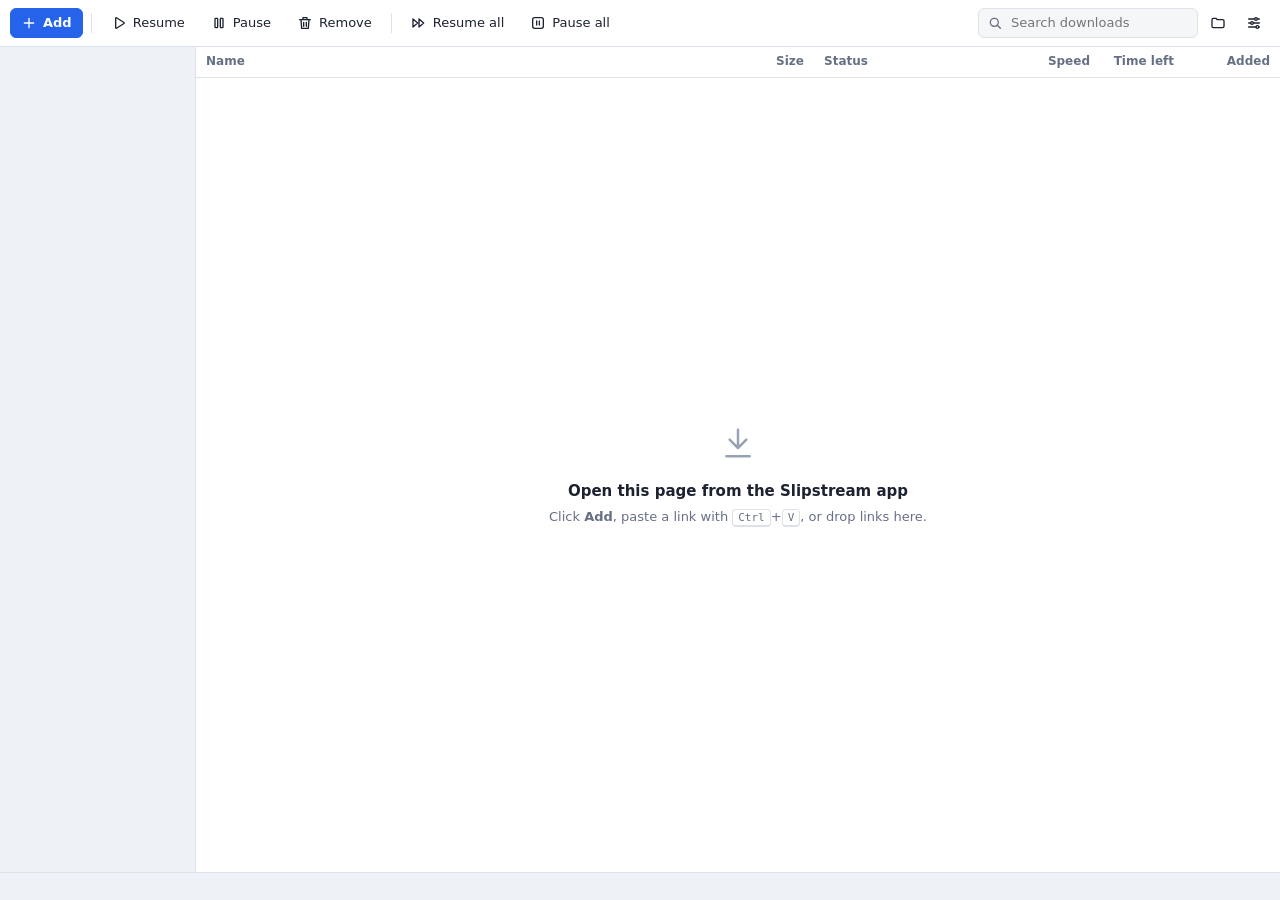
==== crates/desktop/ui/index.html @ 98ef4155 "Add desktop app with download queue, categories and tray Download manager (crates/manager): - Downlo" ====
<!doctype html>
<html lang="en">
<head>
  <meta charset="utf-8">
  <meta name="viewport" content="width=device-width, initial-scale=1">
  <title>Slipstream</title>
  <link rel="stylesheet" href="style.css">
  <script type="module" src="app.js"></script>
</head>
<body>
  <header class="toolbar">
    <button id="btn-add" class="primary" data-icon="plus" title="Add links (Ctrl+N)">Add</button>
    <span class="sep"></span>
    <button id="btn-resume" data-icon="play" title="Resume selected">Resume</button>
    <button id="btn-pause" data-icon="pause" title="Pause selected">Pause</button>
    <button id="btn-remove" data-icon="trash" title="Remove selected (Delete)">Remove</button>
    <span class="sep"></span>
    <button id="btn-resume-all" data-icon="playAll" title="Resume every download">Resume all</button>
    <button id="btn-pause-all" data-icon="pauseAll" title="Pause every download">Pause all</button>
    <span class="spacer"></span>
    <label class="search" data-icon="search">
      <input id="search" type="search" placeholder="Search downloads" aria-label="Search downloads">
    </label>
    <button id="btn-folder" class="icon-only" data-icon="folder" title="Open download folder" aria-label="Open download folder"></button>
    <button id="btn-settings" class="icon-only" data-icon="settings" title="Settings" aria-label="Settings"></button>
  </header>

  <div class="layout">
    <nav class="sidebar" id="sidebar" aria-label="Filters"></nav>

    <main class="content">
      <div class="table-wrap" id="table-wrap">
        <table class="downloads">
          <colgroup>
            <col class="c-name"><col class="c-size"><col class="c-status"><col class="c-speed"><col class="c-eta"><col class="c-added">
          </colgroup>
          <thead>
            <tr>
              <th data-sort="name">Name</th>
              <th data-sort="size" class="num">Size</th>
              <th data-sort="status">Status</th>
              <th class="num">Speed</th>
              <th class="num">Time left</th>
              <th data-sort="added" class="num">Added</th>
            </tr>
          </thead>
          <tbody id="rows"></tbody>
        </table>
        <div class="empty" id="empty" hidden>
          <div class="empty-icon" data-icon="download"></div>
          <p class="empty-title" id="empty-title">No downloads yet</p>
          <p class="empty-hint" id="empty-hint">Click <b>Add</b>, paste a link with <kbd>Ctrl</kbd>+<kbd>V</kbd>, or drop links here.</p>
        </div>
      </div>

      <section class="details" id="details" hidden aria-label="Download details">
        <div class="d-head">
          <span class="d-icon" id="d-icon"></span>
          <span class="d-name" id="d-name"></span>
          <span class="pill" id="d-status"></span>
        </div>
        <canvas class="segmap" id="d-map" height="14" aria-label="Which parts of the file have downloaded"></canvas>
        <dl class="d-grid">
          <dt>Link</dt><dd class="mono" id="d-url"></dd>
          <dt>Saved to</dt><dd class="mono" id="d-path"></dd>
          <dt>Progress</dt><dd id="d-progress"></dd>
          <dt>Connections</dt><dd id="d-conns"></dd>
          <dt>Resume</dt><dd id="d-resume"></dd>
          <dt class="d-error" hidden>Error</dt><dd class="d-error error" id="d-error" hidden></dd>
        </dl>
      </section>
    </main>
  </div>

  <footer class="statusbar">
    <span id="sb-speed" class="sb-speed"></span>
    <span id="sb-counts"></span>
    <span class="spacer"></span>
    <button id="sb-limit" class="link" title="Change in Settings"></button>
  </footer>

  <dialog id="dlg-add" aria-labelledby="add-title">
    <form method="dialog">
      <h2 id="add-title">Add downloads</h2>
      <label for="add-urls">Links, one per line</label>
      <textarea id="add-urls" rows="6" spellcheck="false" placeholder="https://example.com/file.zip"></textarea>
      <p class="hint" id="add-hint">Files go to your download folder, sorted by type.</p>
      <div class="actions">
        <button value="cancel" formnovalidate>Cancel</button>
        <span class="spacer"></span>
        <button value="later" id="add-later">Download later</button>
        <button value="start" class="primary" id="add-start">Download</button>
      </div>
    </form>
  </dialog>

  <dialog id="dlg-remove" aria-labelledby="remove-title">
    <form method="dialog">
      <h2 id="remove-title">Remove downloads</h2>
      <p id="remove-text"></p>
      <label class="check"><input type="checkbox" id="remove-files"> Also delete the files from disk</label>
      <div class="actions">
        <span class="spacer"></span>
        <button value="cancel">Cancel</button>
        <button value="remove" class="danger">Remove</button>
      </div>
    </form>
  </dialog>

  <dialog id="dlg-settings" aria-labelledby="settings-title">
    <form method="dialog">
      <h2 id="settings-title">Settings</h2>
      <fieldset>
        <legend>Saving</legend>
        <label for="set-dir">Download folder</label>
        <div class="row">
          <input id="set-dir" type="text" spellcheck="false">
          <button type="button" id="set-browse">Browse…</button>
        </div>
        <label class="check"><input type="checkbox" id="set-categories"> Sort into Video, Music, Documents… folders</label>
      </fieldset>
      <fieldset>
        <legend>Speed</legend>
        <label for="set-conns">Connections per download: <output id="set-conns-out"></output></label>
        <input id="set-conns" type="range" min="1" max="32" step="1">
        <label for="set-active">Downloads at the same time</label>
        <input id="set-active" type="number" min="1" max="10" step="1">
        <label class="check"><input type="checkbox" id="set-limit-on"> Limit total speed to</label>
        <div class="row">
          <input id="set-limit" type="number" min="1" step="any" aria-label="Speed limit">
          <select id="set-limit-unit" aria-label="Speed limit unit">
            <option value="1024">KB/s</option>
            <option value="1048576">MB/s</option>
          </select>
        </div>
      </fieldset>
      <fieldset>
        <legend>App</legend>
        <label class="check"><input type="checkbox" id="set-resume"> Resume unfinished downloads when Slipstream starts</label>
        <label class="check"><input type="checkbox" id="set-tray"> Keep running in the tray when the window is closed</label>
        <label class="check"><input type="checkbox" id="set-notify"> Notify me when a download finishes</label>
      </fieldset>
      <div class="actions">
        <span class="spacer"></span>
        <button value="cancel">Cancel</button>
        <button value="save" class="primary">Save</button>
      </div>
    </form>
  </dialog>

  <div class="menu" id="menu" role="menu" hidden></div>
  <div class="toast" id="toast" role="status" hidden></div>
  <div class="drop" id="drop" hidden><div>Drop links to download</div></div>
</body>
</html>
---- crates/desktop/ui/style.css ----
:root {
  --bg: #f5f6f8;
  --panel: #ffffff;
  --sidebar: #eef1f5;
  --border: #dde2ea;
  --text: #1c2230;
  --muted: #667085;
  --faint: #98a2b3;
  --accent: #2563eb;
  --accent-text: #ffffff;
  --accent-soft: #e0e9ff;
  --ok: #15803d;
  --warn: #b45309;
  --err: #dc2626;
  --row-hover: #f2f5fa;
  --row-sel: #dde8fd;
  --track: #e6eaf0;
  --bar-paused: #d6a24a;
  --bar-done: #22a35a;
  --marker: #db2777;
  --shadow: 0 10px 30px rgba(16, 24, 40, 0.18);
  --radius: 8px;
  color-scheme: light;
}

@media (prefers-color-scheme: dark) {
  :root {
    --bg: #14171c;
    --panel: #1a1e25;
    --sidebar: #171a20;
    --border: #2b313b;
    --text: #e5e8ee;
    --muted: #9099aa;
    --faint: #677184;
    --accent: #4f8bff;
    --accent-text: #0b1020;
    --accent-soft: #1d335c;
    --ok: #4ade80;
    --warn: #f0b44c;
    --err: #f87171;
    --row-hover: #1f242d;
    --row-sel: #20365e;
    --track: #2a303a;
    --bar-paused: #b8862f;
    --bar-done: #2fa865;
    --marker: #f472b6;
    --shadow: 0 10px 30px rgba(0, 0, 0, 0.5);
    color-scheme: dark;
  }
}

* { box-sizing: border-box; }

html, body {
  height: 100%;
  margin: 0;
}

body {
  display: flex;
  flex-direction: column;
  background: var(--bg);
  color: var(--text);
  font: 13px/1.4 system-ui, -apple-system, "Segoe UI", Roboto, Ubuntu, sans-serif;
  user-select: none;
  -webkit-user-select: none;
  overflow: hidden;
}

button, input, select, textarea { font: inherit; color: inherit; }

.ic {
  width: 16px;
  height: 16px;
  flex: none;
  fill: none;
  stroke: currentColor;
  stroke-width: 2;
  stroke-linecap: round;
  stroke-linejoin: round;
}
.ic.fill { fill: currentColor; stroke: none; }

/* Toolbar */

.toolbar {
  display: flex;
  align-items: center;
  gap: 4px;
  padding: 8px 10px;
  background: var(--panel);
  border-bottom: 1px solid var(--border);
}

.toolbar button, .actions button, .row button {
  display: inline-flex;
  align-items: center;
  gap: 6px;
  height: 30px;
  padding: 0 10px;
  border: 1px solid transparent;
  border-radius: 6px;
  background: transparent;
  cursor: pointer;
  white-space: nowrap;
}
.toolbar button:hover:not(:disabled) { background: var(--row-hover); border-color: var(--border); }
.toolbar button:disabled { color: var(--faint); cursor: default; }
.toolbar .icon-only { padding: 0 7px; }

button.primary {
  background: var(--accent);
  color: var(--accent-text);
  border-color: var(--accent);
  font-weight: 600;
}
.toolbar button.primary:hover:not(:disabled) { background: var(--accent); filter: brightness(1.08); border-color: var(--accent); }
button.danger { background: var(--err); color: #fff; border-color: var(--err); font-weight: 600; }

.sep { width: 1px; height: 20px; margin: 0 4px; background: var(--border); }
.spacer { flex: 1; }

.search {
  display: flex;
  align-items: center;
  gap: 6px;
  height: 30px;
  width: 220px;
  padding: 0 8px;
  border: 1px solid var(--border);
  border-radius: 6px;
  background: var(--bg);
  color: var(--muted);
}
.search input { flex: 1; min-width: 0; border: 0; outline: 0; background: transparent; color: var(--text); }
.search:focus-within { border-color: var(--accent); }

/* Layout */

.layout { flex: 1; display: flex; min-height: 0; }

.sidebar {
  width: 196px;
  flex: none;
  padding: 10px 8px;
  overflow-y: auto;
  background: var(--sidebar);
  border-right: 1px solid var(--border);
}
.sidebar h3 {
  margin: 12px 8px 4px;
  font-size: 11px;
  font-weight: 600;
  letter-spacing: 0.04em;
  text-transform: uppercase;
  color: var(--muted);
}
.sidebar h3:first-child { margin-top: 2px; }
.sidebar button {
  display: flex;
  align-items: center;
  gap: 8px;
  width: 100%;
  height: 30px;
  padding: 0 8px;
  border: 0;
  border-radius: 6px;
  background: transparent;
  text-align: left;
  cursor: pointer;
}
.sidebar button:hover { background: var(--row-hover); }
.sidebar button.active { background: var(--accent-soft); color: var(--accent); font-weight: 600; }
.sidebar .label { flex: 1; overflow: hidden; text-overflow: ellipsis; white-space: nowrap; }
.sidebar .count { color: var(--muted); font-size: 12px; font-variant-numeric: tabular-nums; }
.sidebar button.active .count { color: var(--accent); }

.content { flex: 1; display: flex; flex-direction: column; min-width: 0; background: var(--panel); }

/* Table */

.table-wrap { flex: 1; position: relative; overflow: auto; }

table.downloads {
  width: 100%;
  min-width: 640px;
  border-collapse: collapse;
  table-layout: fixed;
}
col.c-name { width: auto; }
col.c-size { width: 92px; }
col.c-status { width: 190px; }
col.c-speed { width: 96px; }
col.c-eta { width: 84px; }
col.c-added { width: 96px; }

thead th {
  position: sticky;
  top: 0;
  z-index: 1;
  height: 30px;
  padding: 0 10px;
  background: var(--panel);
  border-bottom: 1px solid var(--border);
  color: var(--muted);
  font-size: 12px;
  font-weight: 600;
  text-align: left;
  white-space: nowrap;
}
thead th[data-sort] { cursor: pointer; }
thead th[data-sort]:hover { color: var(--text); }
thead th.sorted { color: var(--text); }
thead th.sorted::after { content: " ↓"; }
thead th.sorted.asc::after { content: " ↑"; }
th.num, td.num { text-align: right; }

tbody tr { height: 34px; cursor: default; }
tbody tr:hover { background: var(--row-hover); }
tbody tr.selected { background: var(--row-sel); }
tbody td {
  padding: 0 10px;
  border-bottom: 1px solid var(--border);
  white-space: nowrap;
  overflow: hidden;
  text-overflow: ellipsis;
  font-variant-numeric: tabular-nums;
}
td.num { color: var(--muted); }
tr.st-downloading td.speed { color: var(--text); }

.name-cell { display: flex; align-items: center; gap: 8px; min-width: 0; }
.name-cell .fname { overflow: hidden; text-overflow: ellipsis; }

.cat { display: inline-flex; color: var(--muted); }
.cat-video { color: #8b5cf6; }
.cat-music { color: #ec4899; }
.cat-documents { color: #2563eb; }
.cat-compressed { color: #d97706; }
.cat-programs { color: #0d9488; }
.cat-images { color: #16a34a; }

.prog { display: flex; align-items: center; gap: 8px; }
.prog .bar { flex: 1; height: 6px; border-radius: 3px; background: var(--track); overflow: hidden; }
.prog .bar i { display: block; height: 100%; width: 0; background: var(--accent); border-radius: 3px; transition: width 0.4s ease; }
.prog .ptext { width: 84px; flex: none; font-size: 12px; color: var(--muted); }
tr.st-paused .bar i { background: var(--bar-paused); }
tr.st-completed .bar i { background: var(--bar-done); }
tr.st-failed .bar i { background: var(--err); }
tr.st-failed .ptext { color: var(--err); }
tr.st-completed .ptext { color: var(--ok); }
tr.st-queued .bar i { background: var(--faint); }

.empty {
  position: absolute;
  inset: 30px 0 0 0;
  display: flex;
  flex-direction: column;
  align-items: center;
  justify-content: center;
  gap: 6px;
  color: var(--muted);
  text-align: center;
  pointer-events: none;
}
.empty-icon { color: var(--faint); }
.empty-icon .ic { width: 40px; height: 40px; stroke-width: 1.5; }
.empty-title { margin: 6px 0 0; font-size: 15px; font-weight: 600; color: var(--text); }
.empty-hint { margin: 0; }
kbd {
  padding: 1px 5px;
  border: 1px solid var(--border);
  border-bottom-width: 2px;
  border-radius: 4px;
  font: 11px ui-monospace, SFMono-Regular, Menlo, Consolas, monospace;
}

/* Details */

.details {
  flex: none;
  padding: 10px 14px 12px;
  border-top: 1px solid var(--border);
  background: var(--panel);
  user-select: text;
  -webkit-user-select: text;
}
.d-head { display: flex; align-items: center; gap: 8px; margin-bottom: 8px; }
.d-name { font-weight: 600; overflow: hidden; text-overflow: ellipsis; white-space: nowrap; }
.pill {
  flex: none;
  padding: 1px 8px;
  border-radius: 999px;
  background: var(--track);
  color: var(--muted);
  font-size: 11px;
  font-weight: 600;
}
.pill.st-downloading { background: var(--accent-soft); color: var(--accent); }
.pill.st-completed { color: var(--ok); }
.pill.st-failed { color: var(--err); }
.pill.st-paused { color: var(--warn); }
.segmap { display: block; width: 100%; height: 14px; border-radius: 3px; }
.d-grid {
  display: grid;
  grid-template-columns: 96px 1fr;
  gap: 4px 12px;
  margin: 10px 0 0;
}
.d-grid dt { color: var(--muted); }
.d-grid dd { margin: 0; overflow: hidden; text-overflow: ellipsis; white-space: nowrap; }
.mono { font-family: ui-monospace, SFMono-Regular, Menlo, Consolas, monospace; font-size: 12px; }
.error { color: var(--err); white-space: normal !important; }

/* Status bar */

.statusbar {
  display: flex;
  align-items: center;
  gap: 14px;
  height: 28px;
  padding: 0 12px;
  border-top: 1px solid var(--border);
  background: var(--sidebar);
  color: var(--muted);
  font-size: 12px;
  font-variant-numeric: tabular-nums;
}
.sb-speed { color: var(--text); font-weight: 600; }
button.link { padding: 0; border: 0; background: none; color: var(--muted); cursor: pointer; font-size: 12px; }
button.link:hover { color: var(--accent); text-decoration: underline; }

/* Dialogs */

dialog {
  width: min(520px, calc(100vw - 32px));
  padding: 0;
  border: 1px solid var(--border);
  border-radius: 12px;
  background: var(--panel);
  color: var(--text);
  box-shadow: var(--shadow);
}
dialog::backdrop { background: rgba(10, 14, 22, 0.35); }
dialog form { display: flex; flex-direction: column; gap: 8px; padding: 18px 20px 16px; }
dialog h2 { margin: 0 0 4px; font-size: 16px; }
dialog p { margin: 0; }
dialog label { color: var(--muted); }
dialog label.check { display: flex; align-items: center; gap: 8px; color: var(--text); cursor: pointer; }
dialog input[type=text], dialog input[type=number], dialog textarea, dialog select {
  width: 100%;
  padding: 6px 8px;
  border: 1px solid var(--border);
  border-radius: 6px;
  background: var(--bg);
  outline: 0;
  user-select: text;
  -webkit-user-select: text;
}
dialog textarea { resize: vertical; font-family: ui-monospace, SFMono-Regular, Menlo, Consolas, monospace; font-size: 12px; }
dialog input:focus, dialog textarea:focus, dialog select:focus { border-color: var(--accent); }
dialog input[type=range] { width: 100%; accent-color: var(--accent); }
dialog input[type=checkbox] { accent-color: var(--accent); }
dialog fieldset { margin: 0; padding: 0 0 6px; border: 0; display: flex; flex-direction: column; gap: 6px; }
dialog legend { padding: 0; margin-bottom: 4px; font-weight: 600; font-size: 12px; text-transform: uppercase; letter-spacing: 0.04em; color: var(--muted); }
dialog .row { display: flex; gap: 6px; }
dialog .row select { width: 96px; flex: none; }
dialog .row button { border-color: var(--border); flex: none; }
.hint { color: var(--muted); font-size: 12px; }
.hint.error { color: var(--err); }
.actions { display: flex; gap: 8px; margin-top: 8px; }
.actions button { border-color: var(--border); }
.actions button:hover { filter: brightness(0.97); }

/* Context menu, toast, drop overlay */

.menu {
  position: fixed;
  z-index: 20;
  min-width: 200px;
  padding: 4px;
  border: 1px solid var(--border);
  border-radius: 8px;
  background: var(--panel);
  box-shadow: var(--shadow);
}
.menu button {
  display: flex;
  align-items: center;
  gap: 8px;
  width: 100%;
  height: 28px;
  padding: 0 10px;
  border: 0;
  border-radius: 5px;
  background: none;
  text-align: left;
  cursor: pointer;
}
.menu button:hover:not(:disabled) { background: var(--accent); color: var(--accent-text); }
.menu button:disabled { color: var(--faint); cursor: default; }
.menu hr { margin: 4px 6px; border: 0; border-top: 1px solid var(--border); }

.toast {
  position: fixed;
  left: 50%;
  bottom: 40px;
  z-index: 30;
  max-width: min(560px, calc(100vw - 32px));
  transform: translateX(-50%);
  padding: 8px 14px;
  border-radius: 8px;
  background: var(--text);
  color: var(--panel);
  box-shadow: var(--shadow);
}
.toast.error { background: var(--err); color: #fff; }

.drop {
  position: fixed;
  inset: 0;
  z-index: 40;
  display: flex;
  align-items: center;
  justify-content: center;
  background: rgba(37, 99, 235, 0.12);
  pointer-events: none;
}
.drop div {
  padding: 28px 40px;
  border: 2px dashed var(--accent);
  border-radius: 14px;
  background: var(--panel);
  color: var(--accent);
  font-size: 16px;
  font-weight: 600;
}

[hidden] { display: none !important; }
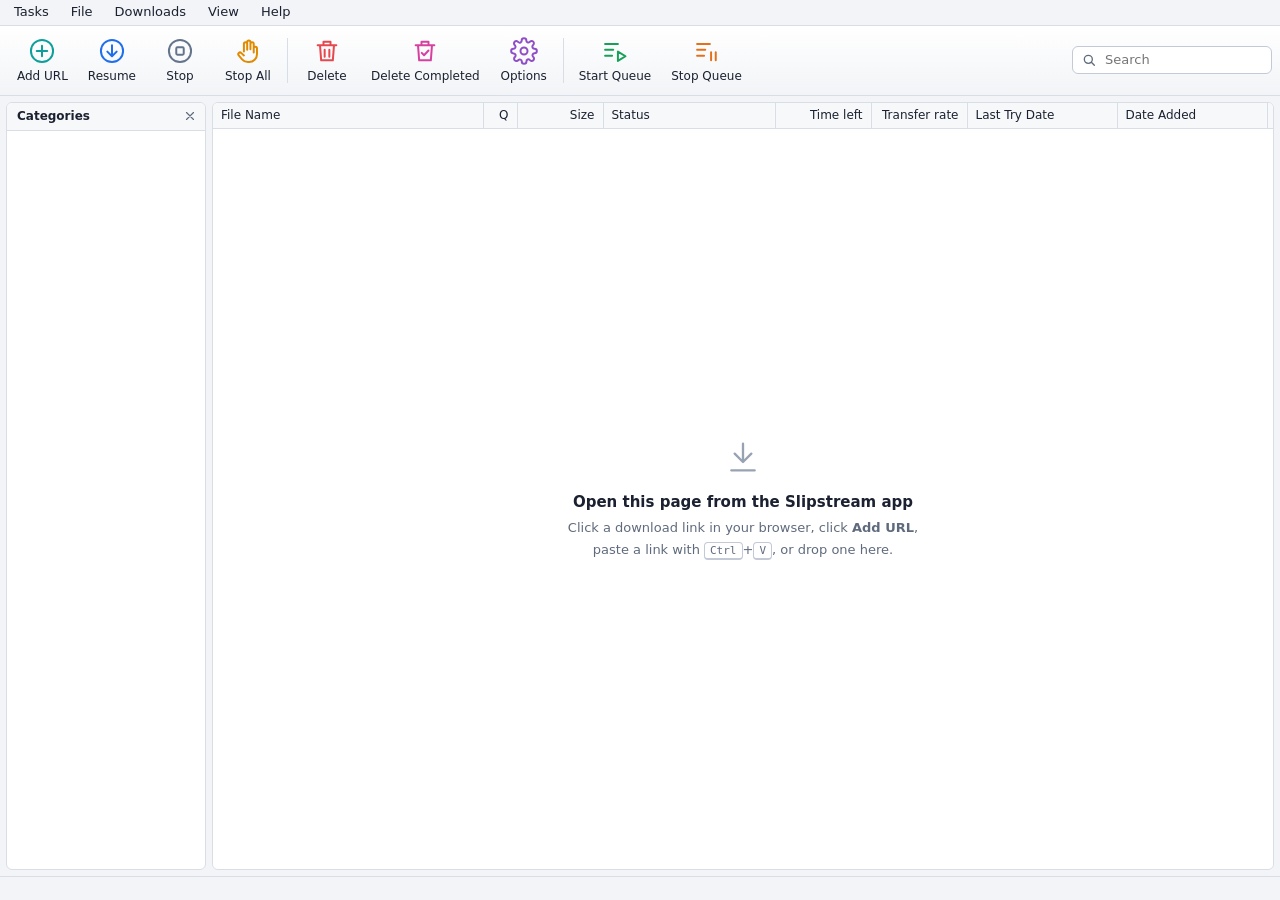
==== commit 8834fb65: "Add browser extension, native messaging bridge and IDM-style windows Browser integration: - Manifest" ====
--- a/crates/desktop/ui/index.html
+++ b/crates/desktop/ui/index.html
@@ -4,71 +4,71 @@
   <meta charset="utf-8">
   <meta name="viewport" content="width=device-width, initial-scale=1">
   <title>Slipstream</title>
+  <link rel="stylesheet" href="common.css">
   <link rel="stylesheet" href="style.css">
   <script type="module" src="app.js"></script>
 </head>
 <body>
+  <nav class="menubar" id="menubar" aria-label="Menu">
+    <button data-menu="tasks">Tasks</button>
+    <button data-menu="file">File</button>
+    <button data-menu="downloads">Downloads</button>
+    <button data-menu="view">View</button>
+    <button data-menu="help">Help</button>
+  </nav>
+
   <header class="toolbar">
-    <button id="btn-add" class="primary" data-icon="plus" title="Add links (Ctrl+N)">Add</button>
-    <span class="sep"></span>
-    <button id="btn-resume" data-icon="play" title="Resume selected">Resume</button>
-    <button id="btn-pause" data-icon="pause" title="Pause selected">Pause</button>
-    <button id="btn-remove" data-icon="trash" title="Remove selected (Delete)">Remove</button>
-    <span class="sep"></span>
-    <button id="btn-resume-all" data-icon="playAll" title="Resume every download">Resume all</button>
-    <button id="btn-pause-all" data-icon="pauseAll" title="Pause every download">Pause all</button>
+    <button id="tb-add" class="tool t-add" data-icon="addUrl" title="Add a download (Ctrl+N)"><span>Add URL</span></button>
+    <button id="tb-resume" class="tool t-resume" data-icon="resume" title="Resume the selected downloads"><span>Resume</span></button>
+    <button id="tb-stop" class="tool t-stop" data-icon="stop" title="Stop the selected downloads"><span>Stop</span></button>
+    <button id="tb-stop-all" class="tool t-stopall" data-icon="stopAll" title="Stop every download"><span>Stop All</span></button>
+    <span class="tsep"></span>
+    <button id="tb-delete" class="tool t-delete" data-icon="delete" title="Delete the selected downloads (Delete)"><span>Delete</span></button>
+    <button id="tb-delete-done" class="tool t-deldone" data-icon="deleteDone" title="Take finished downloads off the list"><span>Delete Completed</span></button>
+    <button id="tb-options" class="tool t-options" data-icon="options" title="Options"><span>Options</span></button>
+    <span class="tsep"></span>
+    <button id="tb-start-queue" class="tool t-startq" data-icon="startQueue" title="Put every stopped download back in the queue"><span>Start Queue</span></button>
+    <button id="tb-stop-queue" class="tool t-stopq" data-icon="stopQueue" title="Hold downloads waiting in the queue"><span>Stop Queue</span></button>
     <span class="spacer"></span>
     <label class="search" data-icon="search">
-      <input id="search" type="search" placeholder="Search downloads" aria-label="Search downloads">
+      <input id="search" type="search" placeholder="Search" aria-label="Search downloads">
     </label>
-    <button id="btn-folder" class="icon-only" data-icon="folder" title="Open download folder" aria-label="Open download folder"></button>
-    <button id="btn-settings" class="icon-only" data-icon="settings" title="Settings" aria-label="Settings"></button>
   </header>
 
   <div class="layout">
-    <nav class="sidebar" id="sidebar" aria-label="Filters"></nav>
+    <aside class="categories" id="categories" aria-label="Categories">
+      <div class="cat-head">
+        <span>Categories</span>
+        <button id="cat-close" class="x" data-icon="close" title="Hide categories" aria-label="Hide categories"></button>
+      </div>
+      <div class="tree" id="tree" role="tree"></div>
+    </aside>
 
-    <main class="content">
-      <div class="table-wrap" id="table-wrap">
-        <table class="downloads">
-          <colgroup>
-            <col class="c-name"><col class="c-size"><col class="c-status"><col class="c-speed"><col class="c-eta"><col class="c-added">
-          </colgroup>
-          <thead>
-            <tr>
-              <th data-sort="name">Name</th>
-              <th data-sort="size" class="num">Size</th>
-              <th data-sort="status">Status</th>
-              <th class="num">Speed</th>
-              <th class="num">Time left</th>
-              <th data-sort="added" class="num">Added</th>
-            </tr>
-          </thead>
-          <tbody id="rows"></tbody>
-        </table>
-        <div class="empty" id="empty" hidden>
-          <div class="empty-icon" data-icon="download"></div>
-          <p class="empty-title" id="empty-title">No downloads yet</p>
-          <p class="empty-hint" id="empty-hint">Click <b>Add</b>, paste a link with <kbd>Ctrl</kbd>+<kbd>V</kbd>, or drop links here.</p>
-        </div>
+    <main class="list-wrap" id="list-wrap">
+      <table class="downloads">
+        <colgroup>
+          <col class="c-name"><col class="c-q"><col class="c-size"><col class="c-status"><col class="c-eta"><col class="c-rate"><col class="c-try"><col class="c-added"><col class="c-desc">
+        </colgroup>
+        <thead>
+          <tr>
+            <th data-sort="name">File Name</th>
+            <th data-sort="queue" class="num" title="Position in the queue">Q</th>
+            <th data-sort="size" class="num">Size</th>
+            <th data-sort="status">Status</th>
+            <th class="num">Time left</th>
+            <th data-sort="rate" class="num">Transfer rate</th>
+            <th data-sort="tried">Last Try Date</th>
+            <th data-sort="added">Date Added</th>
+            <th data-sort="description">Description</th>
+          </tr>
+        </thead>
+        <tbody id="rows"></tbody>
+      </table>
+      <div class="empty" id="empty" hidden>
+        <div class="empty-icon" data-icon="download"></div>
+        <p class="empty-title" id="empty-title">No downloads yet</p>
+        <p class="empty-hint" id="empty-hint">Click a download link in your browser, click <b>Add URL</b>,<br>paste a link with <kbd>Ctrl</kbd>+<kbd>V</kbd>, or drop one here.</p>
       </div>
-
-      <section class="details" id="details" hidden aria-label="Download details">
-        <div class="d-head">
-          <span class="d-icon" id="d-icon"></span>
-          <span class="d-name" id="d-name"></span>
-          <span class="pill" id="d-status"></span>
-        </div>
-        <canvas class="segmap" id="d-map" height="14" aria-label="Which parts of the file have downloaded"></canvas>
-        <dl class="d-grid">
-          <dt>Link</dt><dd class="mono" id="d-url"></dd>
-          <dt>Saved to</dt><dd class="mono" id="d-path"></dd>
-          <dt>Progress</dt><dd id="d-progress"></dd>
-          <dt>Connections</dt><dd id="d-conns"></dd>
-          <dt>Resume</dt><dd id="d-resume"></dd>
-          <dt class="d-error" hidden>Error</dt><dd class="d-error error" id="d-error" hidden></dd>
-        </dl>
-      </section>
     </main>
   </div>
 
@@ -76,80 +76,123 @@
     <span id="sb-speed" class="sb-speed"></span>
     <span id="sb-counts"></span>
     <span class="spacer"></span>
-    <button id="sb-limit" class="link" title="Change in Settings"></button>
+    <button id="sb-limit" class="link" title="Change in Options"></button>
   </footer>
 
   <dialog id="dlg-add" aria-labelledby="add-title">
     <form method="dialog">
-      <h2 id="add-title">Add downloads</h2>
-      <label for="add-urls">Links, one per line</label>
-      <textarea id="add-urls" rows="6" spellcheck="false" placeholder="https://example.com/file.zip"></textarea>
-      <p class="hint" id="add-hint">Files go to your download folder, sorted by type.</p>
+      <h2 id="add-title">Enter new address to download</h2>
+      <label for="add-urls">Address <span class="hint">(several links: one per line)</span></label>
+      <textarea id="add-urls" class="field" rows="3" spellcheck="false" placeholder="https://example.com/file.zip"></textarea>
+      <p class="hint" id="add-hint"></p>
       <div class="actions">
-        <button value="cancel" formnovalidate>Cancel</button>
         <span class="spacer"></span>
-        <button value="later" id="add-later">Download later</button>
-        <button value="start" class="primary" id="add-start">Download</button>
+        <button class="btn" value="cancel" formnovalidate>Cancel</button>
+        <button class="btn primary" value="ok" id="add-ok">OK</button>
       </div>
     </form>
   </dialog>
 
-  <dialog id="dlg-remove" aria-labelledby="remove-title">
+  <dialog id="dlg-delete" aria-labelledby="delete-title">
     <form method="dialog">
-      <h2 id="remove-title">Remove downloads</h2>
-      <p id="remove-text"></p>
-      <label class="check"><input type="checkbox" id="remove-files"> Also delete the files from disk</label>
+      <h2 id="delete-title">Delete</h2>
+      <p id="delete-text"></p>
+      <label class="check"><input type="checkbox" id="delete-files"> Also delete the files from disk</label>
       <div class="actions">
         <span class="spacer"></span>
-        <button value="cancel">Cancel</button>
-        <button value="remove" class="danger">Remove</button>
+        <button class="btn" value="cancel">Cancel</button>
+        <button class="btn danger" value="delete">Delete</button>
       </div>
     </form>
   </dialog>
 
-  <dialog id="dlg-settings" aria-labelledby="settings-title">
+  <dialog id="dlg-options" class="wide" aria-labelledby="options-title">
     <form method="dialog">
-      <h2 id="settings-title">Settings</h2>
-      <fieldset>
-        <legend>Saving</legend>
-        <label for="set-dir">Download folder</label>
-        <div class="row">
-          <input id="set-dir" type="text" spellcheck="false">
-          <button type="button" id="set-browse">Browse…</button>
-        </div>
-        <label class="check"><input type="checkbox" id="set-categories"> Sort into Video, Music, Documents… folders</label>
-      </fieldset>
-      <fieldset>
-        <legend>Speed</legend>
-        <label for="set-conns">Connections per download: <output id="set-conns-out"></output></label>
-        <input id="set-conns" type="range" min="1" max="32" step="1">
-        <label for="set-active">Downloads at the same time</label>
-        <input id="set-active" type="number" min="1" max="10" step="1">
-        <label class="check"><input type="checkbox" id="set-limit-on"> Limit total speed to</label>
-        <div class="row">
-          <input id="set-limit" type="number" min="1" step="any" aria-label="Speed limit">
-          <select id="set-limit-unit" aria-label="Speed limit unit">
-            <option value="1024">KB/s</option>
-            <option value="1048576">MB/s</option>
-          </select>
-        </div>
-      </fieldset>
-      <fieldset>
-        <legend>App</legend>
-        <label class="check"><input type="checkbox" id="set-resume"> Resume unfinished downloads when Slipstream starts</label>
-        <label class="check"><input type="checkbox" id="set-tray"> Keep running in the tray when the window is closed</label>
-        <label class="check"><input type="checkbox" id="set-notify"> Notify me when a download finishes</label>
-      </fieldset>
+      <h2 id="options-title">Options</h2>
+      <div class="tabs" role="tablist">
+        <button type="button" class="active" data-tab="opt-general">General</button>
+        <button type="button" data-tab="opt-save">Save To</button>
+        <button type="button" data-tab="opt-connection">Connection</button>
+      </div>
+      <div class="tab-body opt-body">
+        <section id="opt-general" class="opt-page">
+          <p class="opt-legend">When a download starts and finishes</p>
+          <label class="check"><input type="checkbox" id="set-fileinfo"> Show the Download File Info window for links from the browser</label>
+          <label class="check"><input type="checkbox" id="set-progress"> Show a progress window for each download I start</label>
+          <label class="check"><input type="checkbox" id="set-complete"> Show the "Download complete" window when a download finishes</label>
+          <label class="check"><input type="checkbox" id="set-notify"> Otherwise, show a notification</label>
+          <p class="opt-legend">Slipstream</p>
+          <label class="check"><input type="checkbox" id="set-tray"> Keep running in the tray when the window is closed</label>
+          <label class="check"><input type="checkbox" id="set-resume"> Resume unfinished downloads when Slipstream starts</label>
+        </section>
+        <section id="opt-save" class="opt-page" hidden>
+          <label for="set-dir">Download folder</label>
+          <div class="row">
+            <input id="set-dir" class="field mono" type="text" spellcheck="false">
+            <button type="button" class="btn" id="set-browse">Browse…</button>
+          </div>
+          <label class="check"><input type="checkbox" id="set-categories"> Sort into Compressed, Documents, Music, Programs, Video… folders</label>
+          <p class="opt-legend">Folders remembered for categories</p>
+          <div id="set-remembered" class="remembered"></div>
+        </section>
+        <section id="opt-connection" class="opt-page" hidden>
+          <label for="set-conns">Connections per download: <output id="set-conns-out"></output></label>
+          <input id="set-conns" type="range" min="1" max="32" step="1">
+          <label for="set-active">Downloads at the same time</label>
+          <input id="set-active" class="field narrow" type="number" min="1" max="10" step="1">
+          <label class="check"><input type="checkbox" id="set-limit-on"> Limit total download speed to</label>
+          <div class="row">
+            <input id="set-limit" class="field narrow" type="number" min="1" step="any" aria-label="Speed limit">
+            <select id="set-limit-unit" class="field narrow" aria-label="Speed limit unit">
+              <option value="1024">KB/s</option>
+              <option value="1048576">MB/s</option>
+            </select>
+          </div>
+        </section>
+      </div>
       <div class="actions">
         <span class="spacer"></span>
-        <button value="cancel">Cancel</button>
-        <button value="save" class="primary">Save</button>
+        <button class="btn" value="cancel">Cancel</button>
+        <button class="btn primary" value="save">OK</button>
+      </div>
+    </form>
+  </dialog>
+
+  <dialog id="dlg-integration" class="wide" aria-labelledby="integration-title">
+    <form method="dialog">
+      <h2 id="integration-title">Browser integration</h2>
+      <p id="integration-status"></p>
+      <p class="opt-legend">Install the Slipstream extension</p>
+      <ol class="steps">
+        <li><b>Chrome, Edge, Brave, Vivaldi:</b> open <code>chrome://extensions</code> (Edge: <code>edge://extensions</code>), turn on <b>Developer mode</b>, click <b>Load unpacked</b> and choose the <code>extension</code> folder that came with Slipstream.</li>
+        <li><b>Firefox:</b> open <code>about:debugging#/runtime/this-firefox</code>, click <b>Load Temporary Add-on</b> and choose <code>extension/manifest.json</code>.</li>
+        <li>Click a download link. Slipstream takes it over; hold <kbd>Alt</kbd> while clicking to let the browser download it instead.</li>
+      </ol>
+      <p class="hint" id="integration-ids"></p>
+      <div class="actions">
+        <span class="spacer"></span>
+        <button class="btn primary" value="close">Close</button>
+      </div>
+    </form>
+  </dialog>
+
+  <dialog id="dlg-about" aria-labelledby="about-title">
+    <form method="dialog">
+      <div class="about">
+        <img src="icon.png" alt="" width="64" height="64">
+        <div>
+          <h2 id="about-title">Slipstream</h2>
+          <p class="hint">A multi-connection download manager for Windows, macOS and Linux.</p>
+        </div>
+      </div>
+      <div class="actions">
+        <span class="spacer"></span>
+        <button class="btn primary" value="close">OK</button>
       </div>
     </form>
   </dialog>
 
   <div class="menu" id="menu" role="menu" hidden></div>
-  <div class="toast" id="toast" role="status" hidden></div>
   <div class="drop" id="drop" hidden><div>Drop links to download</div></div>
 </body>
 </html>
--- a/crates/desktop/ui/common.css
+++ b/crates/desktop/ui/common.css
@@ -0,0 +1,191 @@
+/* Shared by every Slipstream window: colours, type, and form controls. */
+
+:root {
+  --chrome: #f2f4f7;
+  --panel: #ffffff;
+  --sunken: #f7f8fa;
+  --border: #d9dee6;
+  --border-strong: #c3cad5;
+  --text: #1b2130;
+  --muted: #5f6b7d;
+  --faint: #98a2b3;
+  --accent: #1f6feb;
+  --accent-text: #ffffff;
+  --accent-soft: #dbe8ff;
+  --hover: #eef2f8;
+  --selected: #cfe0fc;
+  --selected-text: #0b2a5c;
+  --track: #e3e8ef;
+  --progress: #22a33a;
+  --progress-2: #4cc35f;
+  --paused: #d39a2c;
+  --ok: #138a36;
+  --warn: #b45309;
+  --err: #d92d20;
+  --link: #1f5fd6;
+  --marker: #e0245e;
+  --shadow: 0 12px 32px rgba(16, 24, 40, 0.2);
+  --mono: ui-monospace, "Cascadia Mono", "SF Mono", Menlo, Consolas, monospace;
+  color-scheme: light;
+}
+
+@media (prefers-color-scheme: dark) {
+  :root {
+    --chrome: #1b1f26;
+    --panel: #15181d;
+    --sunken: #1f242c;
+    --border: #2c323c;
+    --border-strong: #3a414d;
+    --text: #e4e7ec;
+    --muted: #9aa3b2;
+    --faint: #687285;
+    --accent: #4d8dff;
+    --accent-text: #0a0f1c;
+    --accent-soft: #1c3260;
+    --hover: #222831;
+    --selected: #234075;
+    --selected-text: #e8f0ff;
+    --track: #2b313b;
+    --progress: #2fb34a;
+    --progress-2: #4fd068;
+    --paused: #c99a3f;
+    --ok: #4ade80;
+    --warn: #f0b44c;
+    --err: #ff6b5f;
+    --link: #7fb0ff;
+    --marker: #ff5c8a;
+    --shadow: 0 12px 32px rgba(0, 0, 0, 0.55);
+    color-scheme: dark;
+  }
+}
+
+* { box-sizing: border-box; }
+html, body { height: 100%; margin: 0; }
+body {
+  background: var(--chrome);
+  color: var(--text);
+  font: 13px/1.4 system-ui, -apple-system, "Segoe UI", Roboto, Ubuntu, sans-serif;
+  user-select: none;
+  -webkit-user-select: none;
+  overflow: hidden;
+}
+button, input, select, textarea { font: inherit; color: inherit; }
+[hidden] { display: none !important; }
+
+.ic {
+  width: 16px;
+  height: 16px;
+  flex: none;
+  fill: none;
+  stroke: currentColor;
+  stroke-width: 2;
+  stroke-linecap: round;
+  stroke-linejoin: round;
+}
+
+/* Buttons: plain, primary, danger. */
+.btn {
+  display: inline-flex;
+  align-items: center;
+  justify-content: center;
+  gap: 6px;
+  min-width: 92px;
+  height: 30px;
+  padding: 0 14px;
+  border: 1px solid var(--border-strong);
+  border-radius: 6px;
+  background: var(--panel);
+  cursor: pointer;
+  white-space: nowrap;
+}
+.btn:hover:not(:disabled) { background: var(--hover); }
+.btn:disabled { color: var(--faint); cursor: default; }
+.btn:focus-visible, .field:focus-visible, select:focus-visible { outline: 2px solid var(--accent); outline-offset: 1px; }
+.btn.primary { background: var(--accent); border-color: var(--accent); color: var(--accent-text); font-weight: 600; }
+.btn.primary:hover:not(:disabled) { background: var(--accent); filter: brightness(1.08); }
+.btn.danger { background: var(--err); border-color: var(--err); color: #fff; font-weight: 600; }
+.btn.small { min-width: 0; height: 26px; padding: 0 8px; }
+
+.field, select.field, textarea.field {
+  width: 100%;
+  height: 28px;
+  padding: 0 8px;
+  border: 1px solid var(--border-strong);
+  border-radius: 5px;
+  background: var(--panel);
+  outline: 0;
+  user-select: text;
+  -webkit-user-select: text;
+}
+textarea.field { height: auto; padding: 6px 8px; resize: vertical; font-family: var(--mono); font-size: 12px; }
+.field:focus { border-color: var(--accent); }
+.field.mono { font-family: var(--mono); font-size: 12px; }
+input[type=checkbox], input[type=radio], input[type=range] { accent-color: var(--accent); }
+.check { display: flex; align-items: center; gap: 8px; cursor: pointer; }
+
+/* Tabs, as in IDM's dialogs. */
+.tabs { display: flex; gap: 2px; padding: 0 10px; border-bottom: 1px solid var(--border-strong); }
+.tabs button {
+  height: 28px;
+  padding: 0 12px;
+  border: 1px solid transparent;
+  border-bottom: 0;
+  border-radius: 6px 6px 0 0;
+  background: transparent;
+  color: var(--muted);
+  cursor: pointer;
+  margin-bottom: -1px;
+}
+.tabs button:hover { color: var(--text); }
+.tabs button.active { background: var(--panel); border-color: var(--border-strong); color: var(--text); font-weight: 600; }
+.tab-body { background: var(--panel); }
+
+/* The IDM progress bar, and the per-connection segment map. */
+.bar {
+  height: 16px;
+  border: 1px solid var(--border-strong);
+  border-radius: 3px;
+  background: var(--track);
+  overflow: hidden;
+}
+.bar > i {
+  display: block;
+  height: 100%;
+  width: 0;
+  background: linear-gradient(var(--progress-2), var(--progress));
+  transition: width 0.4s ease;
+}
+.bar.paused > i { background: var(--paused); }
+.bar.failed > i { background: var(--err); }
+
+.toast {
+  position: fixed;
+  left: 50%;
+  bottom: 36px;
+  z-index: 50;
+  max-width: min(560px, calc(100vw - 32px));
+  transform: translateX(-50%);
+  padding: 8px 14px;
+  border-radius: 8px;
+  background: var(--text);
+  color: var(--panel);
+  box-shadow: var(--shadow);
+  white-space: pre-line;
+}
+.toast.error { background: var(--err); color: #fff; }
+
+kbd {
+  padding: 1px 5px;
+  border: 1px solid var(--border-strong);
+  border-bottom-width: 2px;
+  border-radius: 4px;
+  font: 11px var(--mono);
+}
+
+.cat { display: inline-flex; color: var(--muted); }
+.cat-video { color: #7c3aed; }
+.cat-music { color: #db2777; }
+.cat-documents { color: #1f6feb; }
+.cat-compressed { color: #d97706; }
+.cat-programs { color: #0d9488; }
+.cat-images { color: #16a34a; }
--- a/crates/desktop/ui/style.css
+++ b/crates/desktop/ui/style.css
@@ -1,327 +1,248 @@
-:root {
-  --bg: #f5f6f8;
-  --panel: #ffffff;
-  --sidebar: #eef1f5;
-  --border: #dde2ea;
-  --text: #1c2230;
-  --muted: #667085;
-  --faint: #98a2b3;
-  --accent: #2563eb;
-  --accent-text: #ffffff;
-  --accent-soft: #e0e9ff;
-  --ok: #15803d;
-  --warn: #b45309;
-  --err: #dc2626;
-  --row-hover: #f2f5fa;
-  --row-sel: #dde8fd;
-  --track: #e6eaf0;
-  --bar-paused: #d6a24a;
-  --bar-done: #22a35a;
-  --marker: #db2777;
-  --shadow: 0 10px 30px rgba(16, 24, 40, 0.18);
-  --radius: 8px;
-  color-scheme: light;
-}
-
-@media (prefers-color-scheme: dark) {
-  :root {
-    --bg: #14171c;
-    --panel: #1a1e25;
-    --sidebar: #171a20;
-    --border: #2b313b;
-    --text: #e5e8ee;
-    --muted: #9099aa;
-    --faint: #677184;
-    --accent: #4f8bff;
-    --accent-text: #0b1020;
-    --accent-soft: #1d335c;
-    --ok: #4ade80;
-    --warn: #f0b44c;
-    --err: #f87171;
-    --row-hover: #1f242d;
-    --row-sel: #20365e;
-    --track: #2a303a;
-    --bar-paused: #b8862f;
-    --bar-done: #2fa865;
-    --marker: #f472b6;
-    --shadow: 0 10px 30px rgba(0, 0, 0, 0.5);
-    color-scheme: dark;
-  }
-}
-
-* { box-sizing: border-box; }
-
-html, body {
-  height: 100%;
-  margin: 0;
-}
-
-body {
+/* The main window, laid out like IDM's: menu bar, big toolbar, category
+   tree on the left, the download list on the right. */
+
+body { display: flex; flex-direction: column; }
+
+/* Menu bar */
+
+.menubar {
+  display: flex;
+  gap: 2px;
+  height: 26px;
+  padding: 0 4px;
+  background: var(--chrome);
+  border-bottom: 1px solid var(--border);
+}
+.menubar button {
+  padding: 0 10px;
+  border: 0;
+  border-radius: 4px;
+  background: transparent;
+  cursor: default;
+}
+.menubar button:hover, .menubar button.open { background: var(--hover); }
+.menubar button.open { color: var(--accent); }
+
+/* Toolbar: big icons with labels underneath, as in IDM */
+
+.toolbar {
+  display: flex;
+  align-items: stretch;
+  gap: 2px;
+  padding: 6px 8px;
+  background: linear-gradient(var(--panel), var(--chrome));
+  border-bottom: 1px solid var(--border);
+}
+.tool {
   display: flex;
   flex-direction: column;
-  background: var(--bg);
-  color: var(--text);
-  font: 13px/1.4 system-ui, -apple-system, "Segoe UI", Roboto, Ubuntu, sans-serif;
-  user-select: none;
-  -webkit-user-select: none;
-  overflow: hidden;
-}
-
-button, input, select, textarea { font: inherit; color: inherit; }
-
-.ic {
-  width: 16px;
-  height: 16px;
-  flex: none;
-  fill: none;
-  stroke: currentColor;
-  stroke-width: 2;
-  stroke-linecap: round;
-  stroke-linejoin: round;
-}
-.ic.fill { fill: currentColor; stroke: none; }
-
-/* Toolbar */
-
-.toolbar {
-  display: flex;
-  align-items: center;
-  gap: 4px;
-  padding: 8px 10px;
-  background: var(--panel);
-  border-bottom: 1px solid var(--border);
-}
-
-.toolbar button, .actions button, .row button {
-  display: inline-flex;
-  align-items: center;
-  gap: 6px;
-  height: 30px;
-  padding: 0 10px;
+  align-items: center;
+  justify-content: center;
+  gap: 3px;
+  min-width: 66px;
+  padding: 4px 8px 3px;
   border: 1px solid transparent;
   border-radius: 6px;
   background: transparent;
   cursor: pointer;
+  font-size: 12px;
   white-space: nowrap;
 }
-.toolbar button:hover:not(:disabled) { background: var(--row-hover); border-color: var(--border); }
-.toolbar button:disabled { color: var(--faint); cursor: default; }
-.toolbar .icon-only { padding: 0 7px; }
-
-button.primary {
-  background: var(--accent);
-  color: var(--accent-text);
-  border-color: var(--accent);
+.tool .ic { width: 28px; height: 28px; stroke-width: 1.7; color: var(--tint); }
+.tool:hover:not(:disabled) { background: var(--hover); border-color: var(--border); }
+.tool:active:not(:disabled) { transform: translateY(1px); }
+.tool:disabled { color: var(--faint); cursor: default; }
+.tool:disabled .ic { color: var(--faint); opacity: 0.55; }
+.t-add { --tint: #0e9f9a; }
+.t-resume { --tint: #1f6feb; }
+.t-stop { --tint: #64748b; }
+.t-stopall { --tint: #e08a00; }
+.t-delete { --tint: #e5484d; }
+.t-deldone { --tint: #d6409f; }
+.t-options { --tint: #8e4ec6; }
+.t-startq { --tint: #18a058; }
+.t-stopq { --tint: #e5701a; }
+.tsep { width: 1px; margin: 6px 4px; background: var(--border); }
+.spacer { flex: 1; }
+
+.search {
+  display: flex;
+  align-items: center;
+  align-self: center;
+  gap: 6px;
+  height: 28px;
+  width: 200px;
+  padding: 0 8px;
+  border: 1px solid var(--border-strong);
+  border-radius: 6px;
+  background: var(--panel);
+  color: var(--muted);
+}
+.search input { flex: 1; min-width: 0; border: 0; outline: 0; background: transparent; }
+.search:focus-within { border-color: var(--accent); }
+
+/* Categories tree */
+
+.layout { flex: 1; display: flex; min-height: 0; gap: 6px; padding: 6px; }
+
+.categories {
+  display: flex;
+  flex-direction: column;
+  width: 200px;
+  flex: none;
+  border: 1px solid var(--border);
+  border-radius: 6px;
+  background: var(--panel);
+  overflow: hidden;
+}
+.cat-head {
+  display: flex;
+  align-items: center;
+  justify-content: space-between;
+  height: 28px;
+  padding: 0 6px 0 10px;
+  border-bottom: 1px solid var(--border);
+  background: var(--sunken);
   font-weight: 600;
-}
-.toolbar button.primary:hover:not(:disabled) { background: var(--accent); filter: brightness(1.08); border-color: var(--accent); }
-button.danger { background: var(--err); color: #fff; border-color: var(--err); font-weight: 600; }
-
-.sep { width: 1px; height: 20px; margin: 0 4px; background: var(--border); }
-.spacer { flex: 1; }
-
-.search {
-  display: flex;
-  align-items: center;
-  gap: 6px;
-  height: 30px;
-  width: 220px;
-  padding: 0 8px;
+  font-size: 12px;
+}
+.x {
+  display: inline-flex;
+  padding: 2px;
+  border: 0;
+  border-radius: 4px;
+  background: transparent;
+  color: var(--muted);
+  cursor: pointer;
+}
+.x:hover { background: var(--hover); color: var(--text); }
+.x .ic { width: 14px; height: 14px; }
+
+.tree { flex: 1; overflow-y: auto; padding: 4px; }
+.node {
+  display: flex;
+  align-items: center;
+  gap: 5px;
+  height: 24px;
+  padding-right: 6px;
+  border-radius: 4px;
+  cursor: default;
+  white-space: nowrap;
+}
+.node:hover { background: var(--hover); }
+.node.active { background: var(--selected); color: var(--selected-text); }
+.node .twisty {
+  display: inline-flex;
+  width: 14px;
+  justify-content: center;
+  color: var(--muted);
+  transition: transform 0.12s ease;
+}
+.node .twisty .ic { width: 12px; height: 12px; }
+.node.open .twisty { transform: rotate(90deg); }
+.node .twisty.leaf { visibility: hidden; }
+.node .label { flex: 1; overflow: hidden; text-overflow: ellipsis; }
+.node .count { color: var(--faint); font-size: 11px; font-variant-numeric: tabular-nums; }
+.node.active .count { color: inherit; opacity: 0.8; }
+.node-folder { color: #d9a400; }
+.node-unfinished { color: #1f6feb; }
+.node-finished { color: #18a058; }
+
+/* Download list */
+
+.list-wrap {
+  flex: 1;
+  position: relative;
+  min-width: 0;
+  overflow: auto;
   border: 1px solid var(--border);
   border-radius: 6px;
-  background: var(--bg);
-  color: var(--muted);
-}
-.search input { flex: 1; min-width: 0; border: 0; outline: 0; background: transparent; color: var(--text); }
-.search:focus-within { border-color: var(--accent); }
-
-/* Layout */
-
-.layout { flex: 1; display: flex; min-height: 0; }
-
-.sidebar {
-  width: 196px;
-  flex: none;
-  padding: 10px 8px;
-  overflow-y: auto;
-  background: var(--sidebar);
-  border-right: 1px solid var(--border);
-}
-.sidebar h3 {
-  margin: 12px 8px 4px;
-  font-size: 11px;
-  font-weight: 600;
-  letter-spacing: 0.04em;
-  text-transform: uppercase;
-  color: var(--muted);
-}
-.sidebar h3:first-child { margin-top: 2px; }
-.sidebar button {
-  display: flex;
-  align-items: center;
-  gap: 8px;
-  width: 100%;
-  height: 30px;
-  padding: 0 8px;
-  border: 0;
-  border-radius: 6px;
-  background: transparent;
-  text-align: left;
-  cursor: pointer;
-}
-.sidebar button:hover { background: var(--row-hover); }
-.sidebar button.active { background: var(--accent-soft); color: var(--accent); font-weight: 600; }
-.sidebar .label { flex: 1; overflow: hidden; text-overflow: ellipsis; white-space: nowrap; }
-.sidebar .count { color: var(--muted); font-size: 12px; font-variant-numeric: tabular-nums; }
-.sidebar button.active .count { color: var(--accent); }
-
-.content { flex: 1; display: flex; flex-direction: column; min-width: 0; background: var(--panel); }
-
-/* Table */
-
-.table-wrap { flex: 1; position: relative; overflow: auto; }
-
-table.downloads {
-  width: 100%;
-  min-width: 640px;
-  border-collapse: collapse;
-  table-layout: fixed;
-}
-col.c-name { width: auto; }
-col.c-size { width: 92px; }
-col.c-status { width: 190px; }
-col.c-speed { width: 96px; }
-col.c-eta { width: 84px; }
-col.c-added { width: 96px; }
+  background: var(--panel);
+}
+
+table.downloads { width: 100%; min-width: 1130px; border-collapse: collapse; table-layout: fixed; }
+col.c-name { width: 270px; }
+col.c-q { width: 34px; }
+col.c-size { width: 86px; }
+col.c-status { width: 172px; }
+col.c-eta { width: 96px; }
+col.c-rate { width: 96px; }
+col.c-try { width: 150px; }
+col.c-added { width: 150px; }
+col.c-desc { width: auto; }
 
 thead th {
   position: sticky;
   top: 0;
   z-index: 1;
-  height: 30px;
-  padding: 0 10px;
-  background: var(--panel);
+  height: 26px;
+  padding: 0 8px;
+  background: var(--sunken);
   border-bottom: 1px solid var(--border);
-  color: var(--muted);
+  border-right: 1px solid var(--border);
+  font-weight: 500;
   font-size: 12px;
-  font-weight: 600;
   text-align: left;
   white-space: nowrap;
-}
+  overflow: hidden;
+  text-overflow: ellipsis;
+}
+thead th:last-child { border-right: 0; }
 thead th[data-sort] { cursor: pointer; }
-thead th[data-sort]:hover { color: var(--text); }
-thead th.sorted { color: var(--text); }
-thead th.sorted::after { content: " ↓"; }
-thead th.sorted.asc::after { content: " ↑"; }
+thead th[data-sort]:hover { background: var(--hover); }
+thead th.sorted::after { content: " ▾"; color: var(--muted); }
+thead th.sorted.asc::after { content: " ▴"; }
 th.num, td.num { text-align: right; }
 
-tbody tr { height: 34px; cursor: default; }
-tbody tr:hover { background: var(--row-hover); }
-tbody tr.selected { background: var(--row-sel); }
+tbody tr { height: 24px; }
+tbody tr:hover { background: var(--hover); }
+tbody tr.selected { background: var(--selected); color: var(--selected-text); }
 tbody td {
-  padding: 0 10px;
-  border-bottom: 1px solid var(--border);
+  padding: 0 8px;
   white-space: nowrap;
   overflow: hidden;
   text-overflow: ellipsis;
   font-variant-numeric: tabular-nums;
 }
-td.num { color: var(--muted); }
-tr.st-downloading td.speed { color: var(--text); }
-
-.name-cell { display: flex; align-items: center; gap: 8px; min-width: 0; }
+tbody tr.selected td { color: inherit; }
+
+.name-cell { display: flex; align-items: center; gap: 6px; min-width: 0; }
 .name-cell .fname { overflow: hidden; text-overflow: ellipsis; }
-
-.cat { display: inline-flex; color: var(--muted); }
-.cat-video { color: #8b5cf6; }
-.cat-music { color: #ec4899; }
-.cat-documents { color: #2563eb; }
-.cat-compressed { color: #d97706; }
-.cat-programs { color: #0d9488; }
-.cat-images { color: #16a34a; }
-
-.prog { display: flex; align-items: center; gap: 8px; }
-.prog .bar { flex: 1; height: 6px; border-radius: 3px; background: var(--track); overflow: hidden; }
-.prog .bar i { display: block; height: 100%; width: 0; background: var(--accent); border-radius: 3px; transition: width 0.4s ease; }
-.prog .ptext { width: 84px; flex: none; font-size: 12px; color: var(--muted); }
-tr.st-paused .bar i { background: var(--bar-paused); }
-tr.st-completed .bar i { background: var(--bar-done); }
-tr.st-failed .bar i { background: var(--err); }
-tr.st-failed .ptext { color: var(--err); }
-tr.st-completed .ptext { color: var(--ok); }
-tr.st-queued .bar i { background: var(--faint); }
+.status-cell { display: flex; align-items: center; gap: 7px; }
+.status-cell .mini { flex: none; width: 46px; height: 7px; border-radius: 4px; background: var(--track); overflow: hidden; }
+.status-cell .mini i { display: block; height: 100%; width: 0; background: var(--progress); }
+.status-cell .stext { overflow: hidden; text-overflow: ellipsis; }
+tr.st-paused .mini i { background: var(--paused); }
+tr.st-queued .mini i { background: var(--faint); }
+tr.st-completed .mini, tr.st-failed .mini, tr.st-queued.fresh .mini { display: none; }
+tr.st-failed .stext { color: var(--err); }
+tr.selected.st-failed .stext { color: inherit; }
 
 .empty {
   position: absolute;
-  inset: 30px 0 0 0;
+  inset: 26px 0 0 0;
   display: flex;
   flex-direction: column;
   align-items: center;
   justify-content: center;
-  gap: 6px;
+  gap: 4px;
   color: var(--muted);
   text-align: center;
   pointer-events: none;
 }
-.empty-icon { color: var(--faint); }
-.empty-icon .ic { width: 40px; height: 40px; stroke-width: 1.5; }
+.empty-icon .ic { width: 40px; height: 40px; stroke-width: 1.4; color: var(--faint); }
 .empty-title { margin: 6px 0 0; font-size: 15px; font-weight: 600; color: var(--text); }
-.empty-hint { margin: 0; }
-kbd {
-  padding: 1px 5px;
-  border: 1px solid var(--border);
-  border-bottom-width: 2px;
-  border-radius: 4px;
-  font: 11px ui-monospace, SFMono-Regular, Menlo, Consolas, monospace;
-}
-
-/* Details */
-
-.details {
-  flex: none;
-  padding: 10px 14px 12px;
+.empty-hint { margin: 0; line-height: 1.7; }
+
+/* Status bar */
+
+.statusbar {
+  display: flex;
+  align-items: center;
+  gap: 14px;
+  height: 24px;
+  padding: 0 10px;
   border-top: 1px solid var(--border);
-  background: var(--panel);
-  user-select: text;
-  -webkit-user-select: text;
-}
-.d-head { display: flex; align-items: center; gap: 8px; margin-bottom: 8px; }
-.d-name { font-weight: 600; overflow: hidden; text-overflow: ellipsis; white-space: nowrap; }
-.pill {
-  flex: none;
-  padding: 1px 8px;
-  border-radius: 999px;
-  background: var(--track);
-  color: var(--muted);
-  font-size: 11px;
-  font-weight: 600;
-}
-.pill.st-downloading { background: var(--accent-soft); color: var(--accent); }
-.pill.st-completed { color: var(--ok); }
-.pill.st-failed { color: var(--err); }
-.pill.st-paused { color: var(--warn); }
-.segmap { display: block; width: 100%; height: 14px; border-radius: 3px; }
-.d-grid {
-  display: grid;
-  grid-template-columns: 96px 1fr;
-  gap: 4px 12px;
-  margin: 10px 0 0;
-}
-.d-grid dt { color: var(--muted); }
-.d-grid dd { margin: 0; overflow: hidden; text-overflow: ellipsis; white-space: nowrap; }
-.mono { font-family: ui-monospace, SFMono-Regular, Menlo, Consolas, monospace; font-size: 12px; }
-.error { color: var(--err); white-space: normal !important; }
-
-/* Status bar */
-
-.statusbar {
-  display: flex;
-  align-items: center;
-  gap: 14px;
-  height: 28px;
-  padding: 0 12px;
-  border-top: 1px solid var(--border);
-  background: var(--sidebar);
   color: var(--muted);
   font-size: 12px;
   font-variant-numeric: tabular-nums;
@@ -330,91 +251,82 @@
 button.link { padding: 0; border: 0; background: none; color: var(--muted); cursor: pointer; font-size: 12px; }
 button.link:hover { color: var(--accent); text-decoration: underline; }
 
-/* Dialogs */
+/* Menus (drop-downs and right-click) */
+
+.menu {
+  position: fixed;
+  z-index: 30;
+  min-width: 220px;
+  padding: 4px;
+  border: 1px solid var(--border-strong);
+  border-radius: 6px;
+  background: var(--panel);
+  box-shadow: var(--shadow);
+}
+.menu button {
+  display: flex;
+  align-items: center;
+  gap: 8px;
+  width: 100%;
+  height: 26px;
+  padding: 0 10px 0 6px;
+  border: 0;
+  border-radius: 4px;
+  background: none;
+  text-align: left;
+  cursor: default;
+}
+.menu button .mark { width: 16px; display: inline-flex; justify-content: center; color: var(--muted); }
+.menu button .mark .ic { width: 14px; height: 14px; }
+.menu button .mlabel { flex: 1; }
+.menu button .key { color: var(--faint); font-size: 11px; }
+.menu button:hover:not(:disabled) { background: var(--accent); color: var(--accent-text); }
+.menu button:hover:not(:disabled) .mark, .menu button:hover:not(:disabled) .key { color: inherit; }
+.menu button:disabled { color: var(--faint); }
+.menu hr { margin: 4px 6px; border: 0; border-top: 1px solid var(--border); }
+
+/* Dialogs inside the main window */
 
 dialog {
   width: min(520px, calc(100vw - 32px));
   padding: 0;
-  border: 1px solid var(--border);
-  border-radius: 12px;
-  background: var(--panel);
+  border: 1px solid var(--border-strong);
+  border-radius: 10px;
+  background: var(--chrome);
   color: var(--text);
   box-shadow: var(--shadow);
 }
+dialog.wide { width: min(620px, calc(100vw - 32px)); }
 dialog::backdrop { background: rgba(10, 14, 22, 0.35); }
-dialog form { display: flex; flex-direction: column; gap: 8px; padding: 18px 20px 16px; }
-dialog h2 { margin: 0 0 4px; font-size: 16px; }
+dialog form { display: flex; flex-direction: column; gap: 8px; padding: 16px 18px 14px; }
+dialog h2 { margin: 0 0 4px; font-size: 15px; }
 dialog p { margin: 0; }
 dialog label { color: var(--muted); }
-dialog label.check { display: flex; align-items: center; gap: 8px; color: var(--text); cursor: pointer; }
-dialog input[type=text], dialog input[type=number], dialog textarea, dialog select {
-  width: 100%;
-  padding: 6px 8px;
-  border: 1px solid var(--border);
-  border-radius: 6px;
-  background: var(--bg);
-  outline: 0;
-  user-select: text;
-  -webkit-user-select: text;
-}
-dialog textarea { resize: vertical; font-family: ui-monospace, SFMono-Regular, Menlo, Consolas, monospace; font-size: 12px; }
-dialog input:focus, dialog textarea:focus, dialog select:focus { border-color: var(--accent); }
-dialog input[type=range] { width: 100%; accent-color: var(--accent); }
-dialog input[type=checkbox] { accent-color: var(--accent); }
-dialog fieldset { margin: 0; padding: 0 0 6px; border: 0; display: flex; flex-direction: column; gap: 6px; }
-dialog legend { padding: 0; margin-bottom: 4px; font-weight: 600; font-size: 12px; text-transform: uppercase; letter-spacing: 0.04em; color: var(--muted); }
-dialog .row { display: flex; gap: 6px; }
-dialog .row select { width: 96px; flex: none; }
-dialog .row button { border-color: var(--border); flex: none; }
+dialog label.check { color: var(--text); }
 .hint { color: var(--muted); font-size: 12px; }
 .hint.error { color: var(--err); }
 .actions { display: flex; gap: 8px; margin-top: 8px; }
-.actions button { border-color: var(--border); }
-.actions button:hover { filter: brightness(0.97); }
-
-/* Context menu, toast, drop overlay */
-
-.menu {
-  position: fixed;
-  z-index: 20;
-  min-width: 200px;
-  padding: 4px;
-  border: 1px solid var(--border);
-  border-radius: 8px;
-  background: var(--panel);
-  box-shadow: var(--shadow);
-}
-.menu button {
-  display: flex;
-  align-items: center;
-  gap: 8px;
-  width: 100%;
-  height: 28px;
-  padding: 0 10px;
-  border: 0;
-  border-radius: 5px;
-  background: none;
-  text-align: left;
-  cursor: pointer;
-}
-.menu button:hover:not(:disabled) { background: var(--accent); color: var(--accent-text); }
-.menu button:disabled { color: var(--faint); cursor: default; }
-.menu hr { margin: 4px 6px; border: 0; border-top: 1px solid var(--border); }
-
-.toast {
-  position: fixed;
-  left: 50%;
-  bottom: 40px;
-  z-index: 30;
-  max-width: min(560px, calc(100vw - 32px));
-  transform: translateX(-50%);
-  padding: 8px 14px;
-  border-radius: 8px;
-  background: var(--text);
-  color: var(--panel);
-  box-shadow: var(--shadow);
-}
-.toast.error { background: var(--err); color: #fff; }
+.row { display: flex; gap: 6px; align-items: center; }
+.row .field { flex: 1; }
+.field.narrow { width: 110px; flex: none !important; }
+.opt-body {
+  display: flex;
+  flex-direction: column;
+  min-height: 250px;
+  margin-top: -9px;
+  padding: 12px 14px;
+  border: 1px solid var(--border-strong);
+  border-top: 0;
+  border-radius: 0 0 6px 6px;
+}
+.opt-page { display: flex; flex-direction: column; gap: 8px; }
+.opt-legend { margin-top: 6px !important; font-size: 11px; font-weight: 600; letter-spacing: 0.04em; text-transform: uppercase; color: var(--muted); }
+.remembered { display: flex; flex-direction: column; gap: 4px; }
+.remembered .row { justify-content: space-between; }
+.remembered .path { font-family: var(--mono); font-size: 12px; overflow: hidden; text-overflow: ellipsis; white-space: nowrap; }
+.steps { margin: 0; padding-left: 20px; display: flex; flex-direction: column; gap: 6px; user-select: text; -webkit-user-select: text; }
+code { font-family: var(--mono); font-size: 12px; padding: 0 3px; border-radius: 3px; background: var(--sunken); }
+.about { display: flex; gap: 14px; align-items: center; }
 
 .drop {
   position: fixed;
@@ -423,11 +335,11 @@
   display: flex;
   align-items: center;
   justify-content: center;
-  background: rgba(37, 99, 235, 0.12);
+  background: rgba(31, 111, 235, 0.12);
   pointer-events: none;
 }
 .drop div {
-  padding: 28px 40px;
+  padding: 26px 40px;
   border: 2px dashed var(--accent);
   border-radius: 14px;
   background: var(--panel);
@@ -435,5 +347,3 @@
   font-size: 16px;
   font-weight: 600;
 }
-
-[hidden] { display: none !important; }
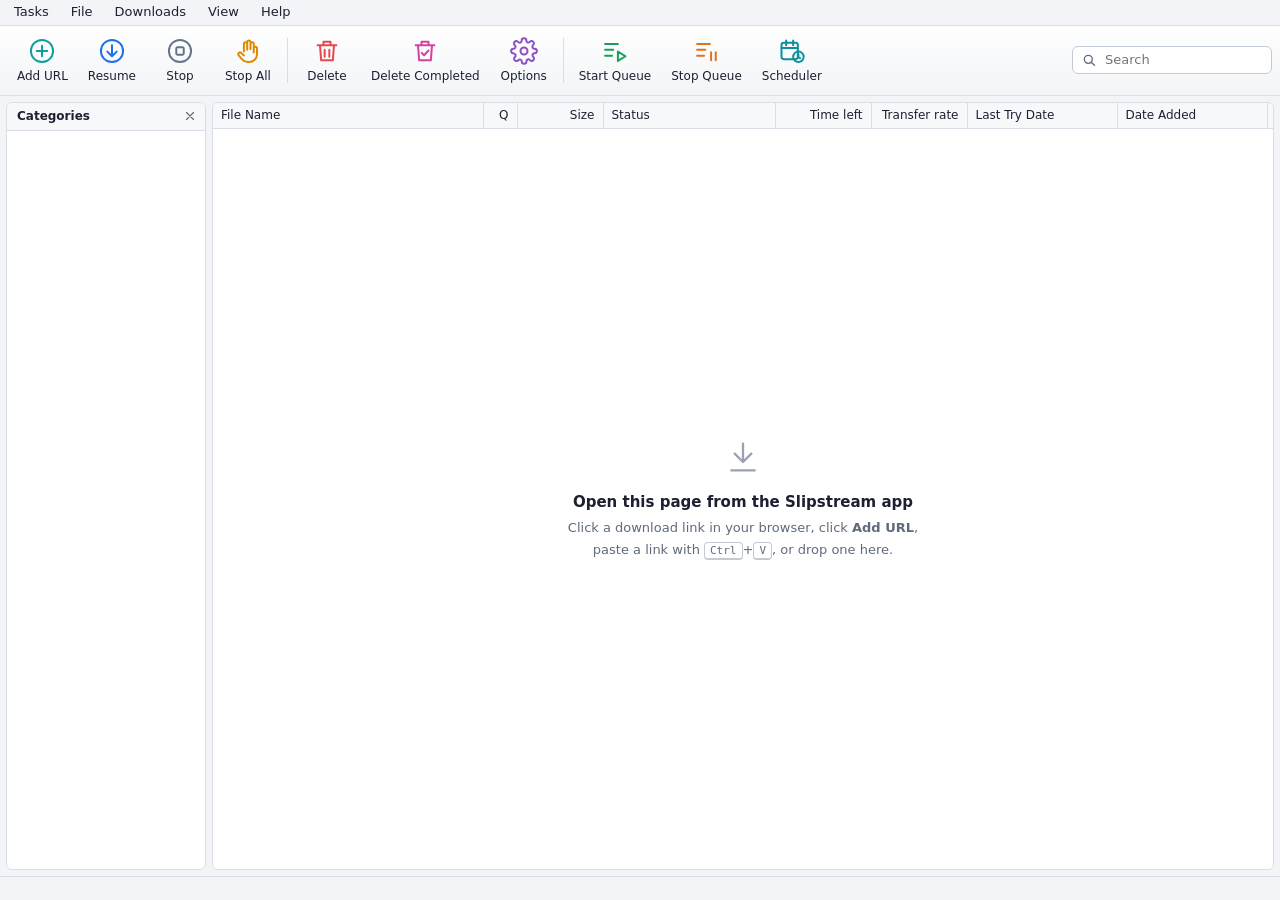
==== commit 2c5582f5: "Add the main download queue and the scheduler - "Download Later" puts a download in the main queue, " ====
--- a/crates/desktop/ui/index.html
+++ b/crates/desktop/ui/index.html
@@ -27,8 +27,9 @@
     <button id="tb-delete-done" class="tool t-deldone" data-icon="deleteDone" title="Take finished downloads off the list"><span>Delete Completed</span></button>
     <button id="tb-options" class="tool t-options" data-icon="options" title="Options"><span>Options</span></button>
     <span class="tsep"></span>
-    <button id="tb-start-queue" class="tool t-startq" data-icon="startQueue" title="Put every stopped download back in the queue"><span>Start Queue</span></button>
-    <button id="tb-stop-queue" class="tool t-stopq" data-icon="stopQueue" title="Hold downloads waiting in the queue"><span>Stop Queue</span></button>
+    <button id="tb-start-queue" class="tool t-startq" data-icon="startQueue" title="Start the main download queue"><span>Start Queue</span></button>
+    <button id="tb-stop-queue" class="tool t-stopq" data-icon="stopQueue" title="Stop the main download queue"><span>Stop Queue</span></button>
+    <button id="tb-scheduler" class="tool t-scheduler" data-icon="scheduler" title="When the queue starts and stops, and what is in it"><span>Scheduler</span></button>
     <span class="spacer"></span>
     <label class="search" data-icon="search">
       <input id="search" type="search" placeholder="Search" aria-label="Search downloads">
@@ -76,6 +77,7 @@
     <span id="sb-speed" class="sb-speed"></span>
     <span id="sb-counts"></span>
     <span class="spacer"></span>
+    <button id="sb-integration" class="link warn" hidden></button>
     <button id="sb-limit" class="link" title="Change in Options"></button>
   </footer>
 
@@ -113,6 +115,7 @@
         <button type="button" class="active" data-tab="opt-general">General</button>
         <button type="button" data-tab="opt-save">Save To</button>
         <button type="button" data-tab="opt-connection">Connection</button>
+        <button type="button" data-tab="opt-video">Video</button>
       </div>
       <div class="tab-body opt-body">
         <section id="opt-general" class="opt-page">
@@ -149,6 +152,17 @@
             </select>
           </div>
         </section>
+        <section id="opt-video" class="opt-page" hidden>
+          <p>Videos on web pages often come as streams of small pieces, with picture and sound apart. Slipstream joins them into one MP4 with <b>ffmpeg</b>, a free tool.</p>
+          <p class="opt-legend">ffmpeg</p>
+          <p class="ffmpeg-path" id="set-ffmpeg"></p>
+          <div class="row">
+            <button type="button" class="btn" id="set-ffmpeg-get">Get ffmpeg</button>
+            <button type="button" class="btn" id="set-ffmpeg-choose">Choose…</button>
+            <span class="hint" id="set-ffmpeg-progress"></span>
+          </div>
+          <p class="hint">“Get ffmpeg” downloads a ready-made build (gyan.dev on Windows, martin-riedl.de on macOS) into Slipstream’s own folder.</p>
+        </section>
       </div>
       <div class="actions">
         <span class="spacer"></span>
--- a/crates/desktop/ui/common.css
+++ b/crates/desktop/ui/common.css
@@ -153,7 +153,7 @@
   height: 100%;
   width: 0;
   background: linear-gradient(var(--progress-2), var(--progress));
-  transition: width 0.4s ease;
+  transition: width 0.15s linear;
 }
 .bar.paused > i { background: var(--paused); }
 .bar.failed > i { background: var(--err); }
--- a/crates/desktop/ui/style.css
+++ b/crates/desktop/ui/style.css
@@ -62,6 +62,7 @@
 .t-options { --tint: #8e4ec6; }
 .t-startq { --tint: #18a058; }
 .t-stopq { --tint: #e5701a; }
+.t-scheduler { --tint: #0e8f9e; }
 .tsep { width: 1px; margin: 6px 4px; background: var(--border); }
 .spacer { flex: 1; }
 
@@ -147,6 +148,7 @@
 .node-folder { color: #d9a400; }
 .node-unfinished { color: #1f6feb; }
 .node-finished { color: #18a058; }
+.node-queue { color: #0e8f9e; }
 
 /* Download list */
 
@@ -250,6 +252,7 @@
 .sb-speed { color: var(--text); font-weight: 600; }
 button.link { padding: 0; border: 0; background: none; color: var(--muted); cursor: pointer; font-size: 12px; }
 button.link:hover { color: var(--accent); text-decoration: underline; }
+button.link.warn { color: var(--err); font-weight: 600; }
 
 /* Menus (drop-downs and right-click) */
 
@@ -322,6 +325,8 @@
 .opt-page { display: flex; flex-direction: column; gap: 8px; }
 .opt-legend { margin-top: 6px !important; font-size: 11px; font-weight: 600; letter-spacing: 0.04em; text-transform: uppercase; color: var(--muted); }
 .remembered { display: flex; flex-direction: column; gap: 4px; }
+.ffmpeg-path { margin: 0; font-family: var(--mono); font-size: 12px; overflow-wrap: anywhere; user-select: text; -webkit-user-select: text; }
+.ffmpeg-path.missing { font-family: inherit; color: var(--warn); }
 .remembered .row { justify-content: space-between; }
 .remembered .path { font-family: var(--mono); font-size: 12px; overflow: hidden; text-overflow: ellipsis; white-space: nowrap; }
 .steps { margin: 0; padding-left: 20px; display: flex; flex-direction: column; gap: 6px; user-select: text; -webkit-user-select: text; }
